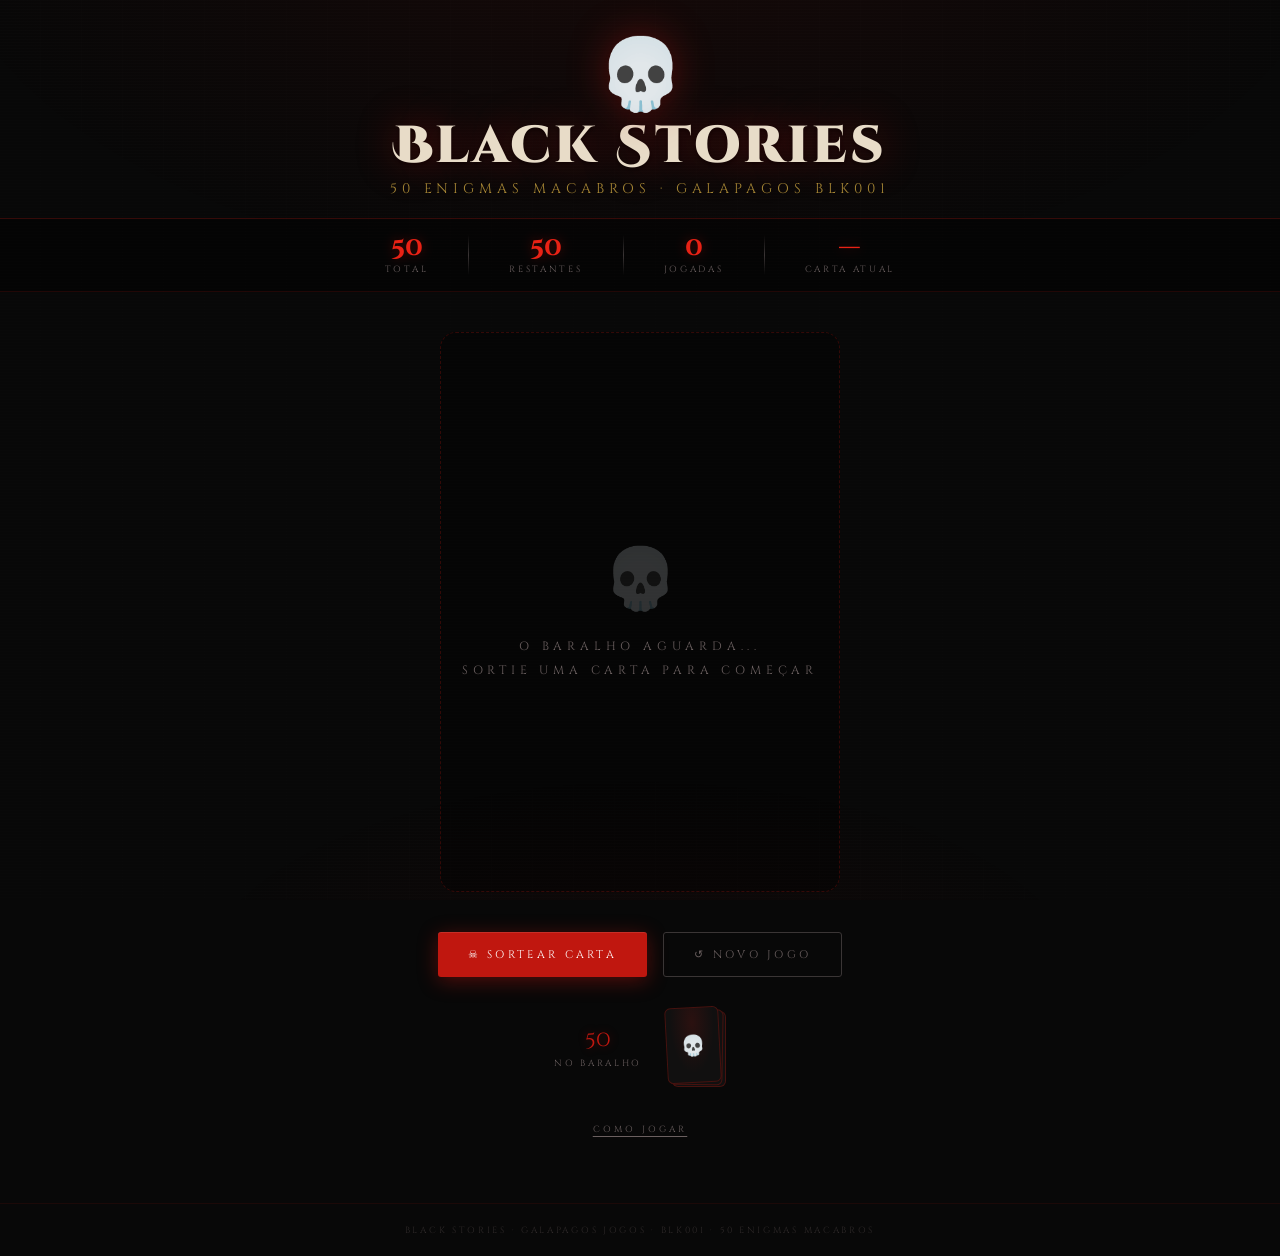
==== black-stories.html @ 47ba8d14 "commit" ====
<!DOCTYPE html>
<html lang="pt-BR">
<head>
<meta charset="UTF-8">
<meta name="viewport" content="width=device-width, initial-scale=1.0">
<title>Black Stories — 50 Enigmas Macabros</title>
<link href="https://fonts.googleapis.com/css2?family=Cinzel+Decorative:wght@400;700;900&family=Cinzel:wght@400;500;600&family=IM+Fell+English:ital@0;1&display=swap" rel="stylesheet">
<style>
  :root {
    --black: #080808;
    --deep: #0f0d0d;
    --card-bg: #111010;
    --red: #c0170f;
    --red-bright: #e82215;
    --red-glow: rgba(192,23,15,0.4);
    --gold: #b8953a;
    --gold-light: #d4af5a;
    --cream: #e8dcc8;
    --grey: #3a3535;
    --light-grey: #6b6060;
  }

  * { margin: 0; padding: 0; box-sizing: border-box; }

  body {
    background: var(--black);
    color: var(--cream);
    font-family: 'IM Fell English', Georgia, serif;
    min-height: 100vh;
    overflow-x: hidden;
    cursor: default;
    user-select: none;
  }

  /* ── BACKGROUND TEXTURE ── */
  body::before {
    content: '';
    position: fixed; inset: 0;
    background:
      radial-gradient(ellipse 80% 60% at 50% -10%, rgba(192,23,15,0.08) 0%, transparent 70%),
      radial-gradient(ellipse 60% 40% at 50% 110%, rgba(192,23,15,0.05) 0%, transparent 60%),
      repeating-linear-gradient(
        0deg,
        transparent,
        transparent 2px,
        rgba(255,255,255,0.008) 2px,
        rgba(255,255,255,0.008) 3px
      ),
      repeating-linear-gradient(
        90deg,
        transparent,
        transparent 40px,
        rgba(255,255,255,0.004) 40px,
        rgba(255,255,255,0.004) 41px
      );
    pointer-events: none; z-index: 0;
  }

  /* ── HEADER ── */
  header {
    position: relative; z-index: 10;
    text-align: center;
    padding: 40px 20px 20px;
    border-bottom: 1px solid rgba(192,23,15,0.25);
  }

  .logo-skull {
    font-size: clamp(40px, 8vw, 70px);
    line-height: 1;
    filter: drop-shadow(0 0 20px var(--red-glow));
    animation: pulseSkull 3s ease-in-out infinite;
  }

  @keyframes pulseSkull {
    0%, 100% { filter: drop-shadow(0 0 15px var(--red-glow)); transform: scale(1); }
    50% { filter: drop-shadow(0 0 35px rgba(192,23,15,0.7)); transform: scale(1.03); }
  }

  header h1 {
    font-family: 'Cinzel Decorative', serif;
    font-weight: 900;
    font-size: clamp(22px, 5vw, 52px);
    letter-spacing: 0.06em;
    color: var(--cream);
    text-shadow: 0 0 40px var(--red-glow), 0 2px 4px rgba(0,0,0,0.8);
    margin: 8px 0 4px;
    line-height: 1.1;
  }

  .subtitle {
    font-family: 'Cinzel', serif;
    font-size: clamp(10px, 2vw, 14px);
    letter-spacing: 0.35em;
    color: var(--gold);
    text-transform: uppercase;
    opacity: 0.9;
  }

  /* ── STATS BAR ── */
  .stats-bar {
    position: relative; z-index: 10;
    display: flex;
    justify-content: center;
    align-items: center;
    gap: 40px;
    padding: 16px 20px;
    background: rgba(0,0,0,0.4);
    border-bottom: 1px solid rgba(192,23,15,0.15);
    flex-wrap: wrap;
  }

  .stat {
    display: flex; flex-direction: column; align-items: center;
    gap: 2px;
  }

  .stat-value {
    font-family: 'Cinzel Decorative', serif;
    font-size: 26px;
    font-weight: 700;
    color: var(--red-bright);
    text-shadow: 0 0 12px var(--red-glow);
    line-height: 1;
  }

  .stat-label {
    font-family: 'Cinzel', serif;
    font-size: 9px;
    letter-spacing: 0.3em;
    color: var(--light-grey);
    text-transform: uppercase;
  }

  .stat-divider {
    width: 1px; height: 40px;
    background: linear-gradient(to bottom, transparent, var(--grey), transparent);
  }

  /* ── MAIN STAGE ── */
  main {
    position: relative; z-index: 10;
    display: flex;
    flex-direction: column;
    align-items: center;
    padding: 40px 20px 60px;
    min-height: calc(100vh - 200px);
  }

  /* ── CARD SCENE ── */
  .card-scene {
    perspective: 1200px;
    width: min(400px, 92vw);
    height: min(560px, 130vw);
    margin-bottom: 40px;
    position: relative;
  }

  .card {
    width: 100%; height: 100%;
    position: relative;
    transform-style: preserve-3d;
    transition: transform 0.8s cubic-bezier(0.645, 0.045, 0.355, 1.000);
    cursor: pointer;
    border-radius: 16px;
    filter: drop-shadow(0 20px 60px rgba(0,0,0,0.9)) drop-shadow(0 0 30px rgba(192,23,15,0.2));
  }

  .card.flipped { transform: rotateY(180deg); }

  .card.dealing {
    animation: dealCard 0.5s cubic-bezier(0.215, 0.610, 0.355, 1.000) both;
  }

  @keyframes dealCard {
    from { opacity: 0; transform: translateY(-60px) rotateX(20deg) scale(0.85); }
    to   { opacity: 1; transform: none; }
  }

  .card-face {
    position: absolute; inset: 0;
    border-radius: 16px;
    backface-visibility: hidden;
    -webkit-backface-visibility: hidden;
    overflow: hidden;
    border: 1px solid rgba(192,23,15,0.3);
  }

  /* FRONT FACE */
  .card-front {
    background: var(--card-bg);
    display: flex; flex-direction: column;
    align-items: center; justify-content: space-between;
    padding: 32px 28px;
  }

  .card-front::before {
    content: '';
    position: absolute; inset: 0;
    background:
      radial-gradient(ellipse 100% 50% at 50% 0%, rgba(192,23,15,0.12) 0%, transparent 60%),
      radial-gradient(ellipse 70% 40% at 50% 100%, rgba(0,0,0,0.5) 0%, transparent 60%);
    pointer-events: none;
  }

  .card-number-badge {
    position: absolute; top: 18px; right: 18px;
    font-family: 'Cinzel', serif;
    font-size: 11px;
    color: var(--red);
    letter-spacing: 0.15em;
    opacity: 0.7;
  }

  .card-ornament-top {
    display: flex; flex-direction: column; align-items: center; gap: 10px;
    position: relative; z-index: 1;
    width: 100%;
  }

  .ornament-line {
    display: flex; align-items: center; gap: 12px;
    width: 100%;
  }

  .ornament-line::before,
  .ornament-line::after {
    content: '';
    flex: 1;
    height: 1px;
    background: linear-gradient(to right, transparent, var(--gold), transparent);
    opacity: 0.5;
  }

  .ornament-diamond {
    width: 6px; height: 6px;
    background: var(--gold);
    transform: rotate(45deg);
    opacity: 0.7;
    box-shadow: 0 0 8px var(--gold);
  }

  .card-logo {
    font-family: 'Cinzel Decorative', serif;
    font-size: 11px;
    letter-spacing: 0.4em;
    color: var(--gold);
    text-align: center;
    opacity: 0.8;
    text-transform: uppercase;
  }

  .card-skull-center {
    font-size: 52px;
    filter: drop-shadow(0 0 20px var(--red-glow));
    position: relative; z-index: 1;
    animation: breathe 4s ease-in-out infinite;
  }

  @keyframes breathe {
    0%, 100% { transform: scale(1); filter: drop-shadow(0 0 15px var(--red-glow)); }
    50% { transform: scale(1.06); filter: drop-shadow(0 0 30px rgba(192,23,15,0.8)); }
  }

  .card-story-section {
    position: relative; z-index: 1; width: 100%;
    display: flex; flex-direction: column; align-items: center; gap: 16px;
  }

  .story-label {
    font-family: 'Cinzel', serif;
    font-size: 9px;
    letter-spacing: 0.5em;
    color: var(--red);
    text-transform: uppercase;
    opacity: 0.9;
  }

  .card-story-text {
    font-family: 'IM Fell English', serif;
    font-size: clamp(13px, 3.5vw, 15px);
    line-height: 1.75;
    color: var(--cream);
    text-align: center;
    font-style: italic;
  }

  .card-story-text strong {
    color: white;
    font-style: normal;
    font-weight: 700;
  }

  .flip-hint {
    display: flex; flex-direction: column; align-items: center; gap: 6px;
    opacity: 0.5;
    animation: floatHint 2s ease-in-out infinite;
  }

  @keyframes floatHint {
    0%, 100% { transform: translateY(0); opacity: 0.4; }
    50% { transform: translateY(-4px); opacity: 0.7; }
  }

  .flip-hint span {
    font-family: 'Cinzel', serif;
    font-size: 8px;
    letter-spacing: 0.35em;
    color: var(--gold);
    text-transform: uppercase;
  }

  .flip-arrow {
    width: 22px; height: 22px;
    border: 1px solid var(--gold);
    border-radius: 50%;
    display: flex; align-items: center; justify-content: center;
    font-size: 10px;
    color: var(--gold);
  }

  /* BACK FACE */
  .card-back {
    background: #0c0b0b;
    transform: rotateY(180deg);
    display: flex; flex-direction: column;
    align-items: center; justify-content: space-between;
    padding: 28px 24px;
    border-color: rgba(192,23,15,0.5);
  }

  .card-back::before {
    content: '';
    position: absolute; inset: 0;
    background:
      radial-gradient(ellipse 100% 50% at 50% 0%, rgba(192,23,15,0.18) 0%, transparent 60%),
      radial-gradient(ellipse 60% 30% at 50% 100%, rgba(140,10,5,0.15) 0%, transparent 60%);
    pointer-events: none;
  }

  .back-header {
    display: flex; flex-direction: column; align-items: center; gap: 10px;
    position: relative; z-index: 1; width: 100%;
  }

  .back-title {
    font-family: 'Cinzel Decorative', serif;
    font-size: clamp(10px, 2.5vw, 12px);
    letter-spacing: 0.35em;
    color: var(--red-bright);
    text-shadow: 0 0 15px var(--red-glow);
    text-align: center;
  }

  .back-divider {
    width: 80%;
    height: 1px;
    background: linear-gradient(to right, transparent, var(--red), transparent);
    opacity: 0.6;
  }

  .solution-scroll {
    flex: 1;
    position: relative; z-index: 1;
    width: 100%;
    display: flex; align-items: center;
    overflow-y: auto;
    padding: 0 4px;
    scrollbar-width: thin;
    scrollbar-color: var(--grey) transparent;
  }

  .solution-text {
    font-family: 'IM Fell English', serif;
    font-size: clamp(12px, 3.2vw, 14px);
    line-height: 1.85;
    color: #d4c5ad;
    text-align: center;
    width: 100%;
    padding: 8px 0;
  }

  .solution-text .highlight {
    color: #ff4444;
    font-weight: 700;
    font-style: normal;
  }

  .back-footer {
    display: flex; flex-direction: column; align-items: center; gap: 8px;
    position: relative; z-index: 1; width: 100%;
  }

  .back-ornament {
    display: flex; align-items: center; gap: 10px; width: 100%;
    opacity: 0.4;
  }

  .back-ornament::before, .back-ornament::after {
    content: ''; flex: 1; height: 1px;
    background: linear-gradient(to right, transparent, var(--gold), transparent);
  }

  .back-ornament span { font-size: 14px; color: var(--gold); }

  .back-tip {
    font-family: 'Cinzel', serif;
    font-size: 8px;
    letter-spacing: 0.3em;
    color: var(--light-grey);
    text-align: center;
    text-transform: uppercase;
  }

  /* ── EMPTY STATE ── */
  .empty-state {
    display: flex; flex-direction: column; align-items: center; justify-content: center;
    height: min(560px, 130vw);
    width: min(400px, 92vw);
    border: 1px dashed rgba(192,23,15,0.25);
    border-radius: 16px;
    gap: 20px;
    background: rgba(0,0,0,0.3);
    margin-bottom: 40px;
    animation: fadeIn 0.5s ease;
  }

  .empty-skull { font-size: 60px; opacity: 0.2; }

  .empty-text {
    font-family: 'Cinzel', serif;
    font-size: 12px;
    letter-spacing: 0.4em;
    color: var(--light-grey);
    text-align: center;
    text-transform: uppercase;
    line-height: 2;
  }

  /* ── CONTROLS ── */
  .controls {
    display: flex;
    gap: 16px;
    flex-wrap: wrap;
    justify-content: center;
    margin-bottom: 30px;
  }

  .btn {
    font-family: 'Cinzel', serif;
    font-size: 11px;
    letter-spacing: 0.3em;
    text-transform: uppercase;
    padding: 14px 30px;
    border-radius: 3px;
    border: none;
    cursor: pointer;
    transition: all 0.25s ease;
    position: relative;
    overflow: hidden;
  }

  .btn::before {
    content: '';
    position: absolute; inset: 0;
    background: rgba(255,255,255,0.05);
    transform: scaleX(0); transform-origin: left;
    transition: transform 0.3s ease;
  }

  .btn:hover::before { transform: scaleX(1); }

  .btn-primary {
    background: var(--red);
    color: white;
    box-shadow: 0 4px 20px rgba(192,23,15,0.4), inset 0 1px 0 rgba(255,255,255,0.1);
  }

  .btn-primary:hover {
    background: var(--red-bright);
    box-shadow: 0 6px 30px rgba(192,23,15,0.6), inset 0 1px 0 rgba(255,255,255,0.1);
    transform: translateY(-2px);
  }

  .btn-primary:active { transform: translateY(0); }

  .btn-secondary {
    background: transparent;
    color: var(--light-grey);
    border: 1px solid var(--grey);
  }

  .btn-secondary:hover {
    border-color: var(--gold);
    color: var(--gold);
    transform: translateY(-2px);
  }

  .btn:disabled {
    opacity: 0.35;
    cursor: not-allowed;
    transform: none !important;
    box-shadow: none !important;
  }

  /* ── DECK VISUAL ── */
  .deck-area {
    display: flex; align-items: center; justify-content: center;
    gap: 24px;
    margin-bottom: 24px;
    flex-wrap: wrap;
  }

  .mini-deck {
    position: relative;
    width: 60px; height: 84px;
    cursor: pointer;
    transition: transform 0.2s ease;
  }

  .mini-deck:hover { transform: scale(1.05); }

  .mini-card {
    position: absolute;
    width: 54px; height: 76px;
    border-radius: 6px;
    border: 1px solid rgba(192,23,15,0.3);
    background: #111010;
  }

  .mini-card:nth-child(3) { top: 0; left: 0; transform: rotate(-3deg); }
  .mini-card:nth-child(2) { top: 2px; left: 3px; transform: rotate(1deg); }
  .mini-card:nth-child(1) { top: 4px; left: 6px; }

  .mini-card-top {
    display: flex; align-items: center; justify-content: center;
    font-size: 20px; height: 100%;
    background: radial-gradient(ellipse at 50% 20%, rgba(192,23,15,0.15), transparent 60%);
  }

  .deck-label {
    font-family: 'Cinzel', serif;
    font-size: 9px;
    letter-spacing: 0.3em;
    color: var(--light-grey);
    text-transform: uppercase;
    text-align: center;
    margin-top: 6px;
  }

  .deck-count-text {
    font-family: 'Cinzel Decorative', serif;
    font-size: 22px;
    color: var(--red);
    text-shadow: 0 0 10px var(--red-glow);
    text-align: center;
    line-height: 1;
  }

  /* ── RULES SECTION ── */
  .rules-toggle {
    font-family: 'Cinzel', serif;
    font-size: 9px;
    letter-spacing: 0.35em;
    color: var(--light-grey);
    text-transform: uppercase;
    cursor: pointer;
    background: none;
    border: none;
    color: var(--light-grey);
    transition: color 0.2s;
    padding: 8px;
    text-decoration: underline;
    text-underline-offset: 4px;
  }

  .rules-toggle:hover { color: var(--gold); }

  .rules-panel {
    width: min(500px, 92vw);
    background: rgba(0,0,0,0.6);
    border: 1px solid rgba(192,23,15,0.2);
    border-radius: 8px;
    padding: 24px 28px;
    margin-top: 16px;
    display: none;
    animation: fadeIn 0.3s ease;
  }

  .rules-panel.open { display: block; }

  .rules-title {
    font-family: 'Cinzel Decorative', serif;
    font-size: 14px;
    color: var(--gold);
    margin-bottom: 16px;
    text-align: center;
    letter-spacing: 0.2em;
  }

  .rules-text {
    font-family: 'IM Fell English', serif;
    font-size: 13px;
    line-height: 1.9;
    color: #a09080;
    font-style: italic;
  }

  .rules-text li { margin-bottom: 8px; list-style: none; padding-left: 20px; position: relative; }
  .rules-text li::before { content: '†'; position: absolute; left: 0; color: var(--red); opacity: 0.7; }

  @keyframes fadeIn {
    from { opacity: 0; transform: translateY(10px); }
    to   { opacity: 1; transform: none; }
  }

  /* ── FOOTER ── */
  footer {
    position: relative; z-index: 10;
    text-align: center;
    padding: 20px;
    border-top: 1px solid rgba(192,23,15,0.1);
  }

  footer p {
    font-family: 'Cinzel', serif;
    font-size: 9px;
    letter-spacing: 0.3em;
    color: #2e2929;
    text-transform: uppercase;
  }

  /* ── TOAST ── */
  .toast {
    position: fixed; bottom: 30px; left: 50%; transform: translateX(-50%);
    background: rgba(192,23,15,0.9);
    color: white;
    font-family: 'Cinzel', serif;
    font-size: 11px;
    letter-spacing: 0.3em;
    padding: 12px 28px;
    border-radius: 3px;
    z-index: 1000;
    animation: toastIn 0.3s ease, toastOut 0.4s ease 1.6s forwards;
    pointer-events: none;
  }

  @keyframes toastIn { from { opacity: 0; bottom: 10px; } to { opacity: 1; bottom: 30px; } }
  @keyframes toastOut { to { opacity: 0; bottom: 10px; } }

  /* ── SCROLLBAR ── */
  ::-webkit-scrollbar { width: 4px; }
  ::-webkit-scrollbar-track { background: transparent; }
  ::-webkit-scrollbar-thumb { background: var(--grey); border-radius: 2px; }

  /* ── RESPONSIVE ── */
  @media (max-width: 480px) {
    .stats-bar { gap: 20px; }
    .controls { gap: 10px; }
    .btn { padding: 12px 22px; font-size: 10px; }
  }
</style>
</head>
<body>

<header>
  <div class="logo-skull">💀</div>
  <h1>Black Stories</h1>
  <p class="subtitle">50 Enigmas Macabros · Galapagos BLK001</p>
</header>

<div class="stats-bar">
  <div class="stat">
    <span class="stat-value" id="totalCartas">50</span>
    <span class="stat-label">Total</span>
  </div>
  <div class="stat-divider"></div>
  <div class="stat">
    <span class="stat-value" id="cartasRestantes">50</span>
    <span class="stat-label">Restantes</span>
  </div>
  <div class="stat-divider"></div>
  <div class="stat">
    <span class="stat-value" id="cartasJogadas">0</span>
    <span class="stat-label">Jogadas</span>
  </div>
  <div class="stat-divider"></div>
  <div class="stat">
    <span class="stat-value" id="cartaAtualNum">—</span>
    <span class="stat-label">Carta Atual</span>
  </div>
</div>

<main>
  <!-- CARD AREA -->
  <div id="cardContainer">
    <div class="empty-state" id="emptyState">
      <div class="empty-skull">💀</div>
      <div class="empty-text">
        O baralho aguarda...<br>
        Sortie uma carta para começar
      </div>
    </div>
  </div>

  <!-- CONTROLS -->
  <div class="controls">
    <button class="btn btn-primary" id="btnSortear">☠ Sortear Carta</button>
    <button class="btn btn-secondary" id="btnEmbaralhar">↺ Novo Jogo</button>
  </div>

  <!-- DECK MINI VISUAL -->
  <div class="deck-area">
    <div style="text-align:center">
      <div class="deck-count-text" id="miniCount">50</div>
      <div class="deck-label">no baralho</div>
    </div>
    <div class="mini-deck" id="miniDeck" onclick="sortearCarta()">
      <div class="mini-card"><div class="mini-card-top">💀</div></div>
      <div class="mini-card"><div class="mini-card-top">💀</div></div>
      <div class="mini-card"><div class="mini-card-top">💀</div></div>
    </div>
  </div>

  <!-- RULES -->
  <button class="rules-toggle" onclick="toggleRules()">Como Jogar</button>
  <div class="rules-panel" id="rulesPanel">
    <div class="rules-title">☠ Como Jogar</div>
    <ul class="rules-text">
      <li>Um jogador sorteia uma carta e lê em voz alta apenas a <strong>história do frente</strong> para os demais.</li>
      <li>Os outros jogadores fazem perguntas que só podem ser respondidas com <strong>SIM, NÃO ou IRRELEVANTE</strong>.</li>
      <li>O objetivo é descobrir o que realmente aconteceu na história macabra.</li>
      <li>Quando alguém achar que sabe a resposta, declara a solução. Se estiver certa, vence a rodada!</li>
      <li>Clique na carta para <strong>revelar a solução</strong> completa quando necessário.</li>
      <li>Sortie uma nova carta a cada rodada. Bom jogo... se conseguirem dormir depois.</li>
    </ul>
  </div>
</main>

<footer>
  <p>Black Stories · Galapagos Jogos · BLK001 · 50 Enigmas Macabros</p>
</footer>

<script>
// ══════════════════════════════════════════════════
// HISTÓRIAS — BLACK STORIES 50 ENIGMAS MACABROS
// ══════════════════════════════════════════════════
const historias = [
  {
    id: 1,
    titulo: "O Homem no Campo",
    frente: "Um homem está morto num campo aberto. Ao seu lado há uma mochila fechada. Como ele morreu?",
    verso: "O homem havia saltado de um avião com um <span class='highlight'>paraquedas que não abriu</span>. A mochila fechada ao seu lado era justamente o paraquedas que ele jamais conseguiu acionar a tempo."
  },
  {
    id: 2,
    titulo: "Tony",
    frente: "Tony está morto no chão. Ao redor dele há água e cacos de vidro. O que aconteceu com Tony?",
    verso: "Tony era um <span class='highlight'>peixe</span>. Alguém derrubou a sua aquário, que se quebrou. Tony morreu sem água, cercado pelos cacos do vidro estilhaçado."
  },
  {
    id: 3,
    titulo: "O Elevador",
    frente: "Um homem mora no 30º andar. Todo dia sobe de elevador até o 15º e depois vai a pé até o 30º. Por quê?",
    verso: "O homem é <span class='highlight'>anão</span> e não consegue alcançar o botão do 30º andar no painel do elevador. No 15º, ele consegue pressionar o botão. Nos dias de chuva, usa o guarda-chuva para alcançar o botão mais alto."
  },
  {
    id: 4,
    titulo: "A Música",
    frente: "Um homem ouve uma música no rádio e vai para casa correr e matar a sua esposa. Por quê?",
    verso: "O homem era <span class='highlight'>músico cego</span>. Naquele dia, o locutor disse o nome da música ao vivo. Era uma música que ele havia composto especialmente para sua esposa, que jurava nunca ter tocado para ninguém. Ele concluiu que ela estava tendo um caso com seu produtor."
  },
  {
    id: 5,
    titulo: "A Cabine Telefônica",
    frente: "Um homem entra numa cabine telefônica, faz uma ligação e sai morto. O que aconteceu?",
    verso: "O homem ligou para casa e sua esposa atendeu — mas ela havia morrido três dias antes. Ele havia pedido para ser avisado sobre sua morte por telefone. Com o choque, o homem sofreu um <span class='highlight'>infarto fulminante</span> ainda dentro da cabine."
  },
  {
    id: 6,
    titulo: "A Mulher no Hotel",
    frente: "Uma mulher chega a um hotel e sabe imediatamente que seu marido está morto. Como ela sabe?",
    verso: "Ela havia ligado para o hotel antes de chegar para dizer ao atendente que estava vindo, mas que o seu marido não sabia. O atendente disse: <span class='highlight'>&quot;Lamento, senhora, mas seu marido foi encontrado morto no quarto esta manhã.&quot;</span> A mensagem que ela deixou para seu marido nunca foi entregue."
  },
  {
    id: 7,
    titulo: "O Restaurante",
    frente: "Uma mulher come num restaurante, pede um molho especial, prova e chama a polícia. Por quê?",
    verso: "A mulher era esposa de um cozinheiro desaparecido. Ao provar o molho, reconheceu o <span class='highlight'>sabor exato</span> da receita secreta do marido — que ele só sabia fazer. A polícia encontrou os restos mortais do cozinheiro no porão do restaurante, junto à receita."
  },
  {
    id: 8,
    titulo: "O Pescador",
    frente: "Um pescador puxa um peixe e fica tão aterrorizado que liga imediatamente para a polícia. Por quê?",
    verso: "Dentro da boca do peixe havia um <span class='highlight'>dedo humano com uma aliança</span> que o pescador reconheceu — era a aliança de casamento de seu irmão desaparecido há meses, cujo barco havia naufragado naquela região."
  },
  {
    id: 9,
    titulo: "A Câmara Fechada",
    frente: "Um homem é encontrado morto numa câmara completamente fechada por dentro. Não há arma. Como morreu?",
    verso: "O assassino usou uma <span class='highlight'>arma feita de gelo</span>. O tiro foi disparado de fora por uma pequena abertura que depois foi tampada. O gelo derreteu completamente, e a água escorreu pelo ralo, eliminando toda evidência da arma."
  },
  {
    id: 10,
    titulo: "A Viagem de Carro",
    frente: "Uma mulher dirige por 5 horas com seu marido no banco do carona. Ao chegar, ele está morto. O que aconteceu?",
    verso: "O marido havia <span class='highlight'>morrido antes da viagem começar</span>, mas a mulher não percebeu — ela pensou que ele estava dormindo. Um aneurisma cerebral o matou logo ao entrar no carro. Ele não fez nenhum barulho ou movimento."
  },
  {
    id: 11,
    titulo: "O Homem Pendurado",
    frente: "Um homem é encontrado morto, pendurado no teto de uma sala vazia. O piso está 50 cm abaixo de seus pés. Não há móveis nem marcas no chão. Como chegou lá?",
    verso: "O homem se suicidou subindo num <span class='highlight'>grande bloco de gelo</span> e se enforcou. Com o tempo, o gelo derreteu completamente — a água evaporou pelo calor da sala — deixando o corpo suspenso e nenhuma evidência visível."
  },
  {
    id: 12,
    titulo: "A Última Refeição",
    frente: "Um condenado à morte pede seu último jantar: pão com manteiga. Ao terminar, ele é salvo da execução. Como isso é possível?",
    verso: "O condenado sabia que era <span class='highlight'>alérgico à manteiga</span>. Ele entrou em choque anafilático severo e foi levado às pressas ao hospital. Enquanto estava em tratamento, a corte superior revisou seu caso e ele foi inocentado — e sobreviveu à execução."
  },
  {
    id: 13,
    titulo: "O Farol",
    frente: "Um guarda de farol apaga a luz por apenas cinco minutos e três navios naufragam. Como é possível?",
    verso: "Os três navios estavam esperando o <span class='highlight'>sinal do farol para desviar</span> de rochas submersa. Quando a luz apagou, os capitães assumiram que o trecho era seguro e avançaram diretamente em direção às pedras. Os três naufragaram em sequência."
  },
  {
    id: 14,
    titulo: "O Homem na Sacada",
    frente: "Um homem num hotel olha pela janela, abre a varanda e pula. Ele sobrevive. Como?",
    verso: "Ele estava no <span class='highlight'>primeiro andar</span>. O homem havia se engalfinhado com um assaltante em seu quarto e, para escapar, pulou pela varanda — caindo apenas 1,5 metro abaixo, no jardim do hotel, sem nenhum ferimento grave."
  },
  {
    id: 15,
    titulo: "A Fotografia",
    frente: "Um detetive analisa uma foto de família de cinco pessoas e imediatamente prende uma delas por assassinato. Por quê?",
    verso: "Na foto, todos os cinco membros apareciam sorrindo e olhando para a câmera. Mas a <span class='highlight'>câmera estava no timer automático</span> — não havia ninguém para fotografá-los. O suspeito havia mentido dizendo que estava fora quando o crime ocorreu. A foto provou que ele estava lá."
  },
  {
    id: 16,
    titulo: "O Elevador Travado",
    frente: "Uma mulher entra num elevador no 40º andar, o elevador trava e ela morre de fome. Por quê não gritou por socorro?",
    verso: "A mulher era <span class='highlight'>surda-muda</span> e não sabia que o botão de alarme havia travado também. Ela tentou gritar mas não emitia sons. O edifício estava parcialmente desocupado por reforma, e ninguém passou pelo corredor por dias. Foi encontrada quatro dias depois."
  },
  {
    id: 17,
    titulo: "Os Dois Irmãos",
    frente: "Dois irmãos gêmeos nasceram no mesmo dia, no mesmo mês, no mesmo ano — mas não fazem aniversário juntos. Por quê?",
    verso: "Os gêmeos nasceram na <span class='highlight'>virada da meia-noite</span>. O primeiro nasceu às 23h58 e o segundo às 00h02 do dia seguinte. Portanto, nasceram em dias diferentes — um em 28 de fevereiro, outro em 1º de março."
  },
  {
    id: 18,
    titulo: "O Acidente de Carro",
    frente: "Um pai e um filho sofrem um grave acidente. O pai morre no local. O médico que atende o filho no hospital diz: 'Não posso operar, é meu filho!' Como é possível?",
    verso: "O médico é a <span class='highlight'>mãe</span> do menino. Não há nenhum mistério sobrenatural — apenas um preconceito de quem assume que médico é necessariamente um homem."
  },
  {
    id: 19,
    titulo: "A Janela Aberta",
    frente: "Uma mulher encontra seu marido morto no escritório. A janela está aberta, papéis espalhados no chão. A polícia diz que foi suicídio. Ela insiste que foi assassinato. Por quê?",
    verso: "Os papéis estavam espalhados no chão, mas a janela estava aberta. Se o marido havia se matado, teria <span class='highlight'>fechado a janela antes</span> — era inverno e ele era obcecado com organização. Os papéis estariam no lugar. Alguém entrou pela janela, matou-o e saiu — criando a cena para parecer suicídio."
  },
  {
    id: 20,
    titulo: "O Cirurgião",
    frente: "Um cirurgião opera um paciente por horas. Quando termina, mata o paciente. Por quê?",
    verso: "O cirurgião era um <span class='highlight'>veterinário</span> que operou o animal de estimação do paciente. Ao terminar a cirurgia bem-sucedida, percebeu que o animal já estava com câncer terminal e sofrendo — e o eutanasiou por compaixão, a pedido silencioso do dono."
  },
  {
    id: 21,
    titulo: "O Naufrágio",
    frente: "Há um naufrágio. Todos os casais sobrevivem. Todos os solteiros morrem. Por quê?",
    verso: "O navio afundou perto de uma ilha habitada por uma tribo hostil. Os <span class='highlight'>solteiros alcançaram a praia primeiro</span> e foram capturados e mortos pela tribo. Os casais chegaram depois em grupos, o que intimidou os nativos, que recuaram. Os casais foram resgatados dias depois."
  },
  {
    id: 22,
    titulo: "O Detetive e a Neve",
    frente: "Um detetive chega a uma cena de crime. Há pegadas na neve levando à janela, mas nenhuma saindo. O suspeito diz que não estava lá. O detetive sabe que está mentindo. Como?",
    verso: "As pegadas <span class='highlight'>iam em direção à janela</span>, mas eram fundas na ida e rasas na volta — o suspeito havia andado de costas para fingir que as pegadas iam apenas até a janela e não voltavam. O detetive percebeu que o padrão das pegadas era invertido."
  },
  {
    id: 23,
    titulo: "O Homem no Bar",
    frente: "Um homem entra num bar, pede um copo d'água, o barman aponta uma arma para ele. O homem agradece e vai embora feliz. O que aconteceu?",
    verso: "O homem tinha <span class='highlight'>soluço crônico</span> há dias e havia tentado de tudo para parar. O barman entendeu a situação — o susto do revólver curou instantaneamente o soluço. O homem foi embora aliviado e grato."
  },
  {
    id: 24,
    titulo: "A Médica",
    frente: "Uma médica declara um homem morto. Enquanto está sendo embalsamado, o embalsamador percebe que ele está vivo. Como a médica errou?",
    verso: "A médica não havia errado. O homem estava em um estado de <span class='highlight'>morte aparente cataléptica</span>, com sinais vitais tão fracos que qualquer exame básico os ignoraria. O embalsamador notou ao iniciar o procedimento que o corpo ainda exibia espasmos musculares mínimos — sinal de vida."
  },
  {
    id: 25,
    titulo: "O Homem nos Macacos",
    frente: "Um homem fantasiado de macaco é encontrado morto numa floresta. O que aconteceu?",
    verso: "O homem trabalhava num zoológico. Macacos fugiram e ele foi buscar as fantasias do almoxarifado para atraí-los. O <span class='highlight'>guarda-noturno</span>, ao vê-lo no escuro, confundiu com um macaco real e atirou, acertando-o fatalmente antes de perceber o erro."
  },
  {
    id: 26,
    titulo: "A Queda",
    frente: "Uma mulher pula de um prédio de 20 andares. Quando passa pela janela do 10º andar, ela vê algo que a faz mudar de ideia — mas já é tarde demais. O que ela viu?",
    verso: "Ela viu o seu <span class='highlight'>marido, com quem havia brigado mortalmente</span>, abraçando e beijando outra mulher através da janela do 10º andar. O apartamento pertencia ao próprio casal — e o marido estava tendo um caso. Ela se arrependeu da decisão tomada por raiva, mas já era tarde."
  },
  {
    id: 27,
    titulo: "O Trenó",
    frente: "Um homem é encontrado morto ao lado de um trenó numa estrada deserta no Ártico. Não há marcas de luta. O que aconteceu?",
    verso: "O homem havia amarrado o trenó a si mesmo e deixado os cachorros correrem — um método tradicional de viagem. Mas os animais <span class='highlight'>deram a volta em torno de uma árvore</span> presa no gelo. O homem ficou enrolado no laço e acabou estrangulado enquanto os cães continuavam a girar."
  },
  {
    id: 28,
    titulo: "A Testemunha Cega",
    frente: "Uma testemunha cega identifica com certeza o assassino. Como é possível?",
    verso: "A testemunha cega havia reconhecido o <span class='highlight'>cheiro de perfume exclusivo</span> do assassino — uma fragrância personalizada que a testemunha havia presenteado ao culpado anos antes, e que era literalmente única no mundo. O assassino usava o perfume no dia do crime."
  },
  {
    id: 29,
    titulo: "A Ligação",
    frente: "Um homem recebe uma ligação às 3h da manhã de um número desconhecido. Apenas respira. No dia seguinte, vai à polícia. Por quê?",
    verso: "O homem era <span class='highlight'>detetive especializado em casos de desaparecimentos</span>. Ao ouvir apenas a respiração, reconheceu o padrão — respiração entrecortada de alguém com a boca parcialmente tapada. Rastreou o número e encontrou uma mulher sequestrada que havia discado às cegas no escuro. Ele a salvou."
  },
  {
    id: 30,
    titulo: "O Suicida Feliz",
    frente: "Um homem se joga de uma ponte e morre. Suas últimas anotações revelam que ele era a pessoa mais feliz do mundo. O que aconteceu?",
    verso: "O homem havia descoberto na véspera que havia <span class='highlight'>ganhado na loteria</span>. Mas a euforia extrema desencadeou um episódio maníaco severo — ele tinha transtorno bipolar não diagnosticado. Em estado de mania aguda, com pensamentos acelerados e impulsividade extrema, pulou da ponte sem perceber a gravidade do ato."
  },
  {
    id: 31,
    titulo: "O Gêmeo",
    frente: "Um homem visita seu gêmeo idêntico na prisão e sai no lugar dele. A guarda percebe imediatamente. Como?",
    verso: "Os gêmeos eram fisicamente idênticos, mas o preso tinha uma <span class='highlight'>tatuagem no pulso</span> com a data de sua condenação. O homem livre não tinha. A guarda notou ao solicitar a identificação padrão de saída — os pulsos revelaram tudo."
  },
  {
    id: 32,
    titulo: "O Barulho",
    frente: "Uma mulher ouve um barulho à noite, vai investigar e depois de 10 minutos está morta. Não há sinais de invasão. O que aconteceu?",
    verso: "A mulher era <span class='highlight'>sonâmbula</span>. O barulho a despertou durante o sonambulismo — ela foi investigar ainda dormindo, subiu na janela do sótão e caiu. Não havia intruso algum. A causa da morte foi trauma craniano por queda, sem nenhuma intervenção externa."
  },
  {
    id: 33,
    titulo: "O Policial e o Ladrão",
    frente: "Um policial vê um ladrão à distância, sabe que é culpado, mas não pode prendê-lo. Por quê?",
    verso: "O homem que o policial reconhecia como ladrão havia sido <span class='highlight'>absolvido por dupla incriminação</span>. Pela lei, não pode ser julgado duas vezes pelo mesmo crime — mesmo que novo seja encontrado posteriormente. O policial conhecia a culpa mas estava completamente de mãos atadas pela lei."
  },
  {
    id: 34,
    titulo: "A Fotógrafa",
    frente: "Uma fotógrafa tira uma foto numa floresta e, ao revelar, vê que havia capturado um assassinato. Ela não estava lá quando o crime ocorreu. Como?",
    verso: "A fotógrafa usou câmera com <span class='highlight'>longa exposição temporizada</span> — armou o equipamento apontado para uma clareira, ajustou para disparar sozinha 30 minutos depois e foi embora. O assassinato ocorreu exatamente na clareira durante aquele intervalo, sendo registrado pela câmera sem ninguém ao redor."
  },
  {
    id: 35,
    titulo: "O Velório",
    frente: "Durante um velório, uma mulher vê um desconhecido e se apaixona. Na semana seguinte, mata a própria irmã. Por quê?",
    verso: "A mulher matou a irmã esperando que o <span class='highlight'>desconhecido voltasse ao velório</span>. Ela havia concluído, de forma perturbada, que ele devia ser amigo ou familiar da irmã, e que um novo velório seria a única maneira de encontrá-lo novamente. O desconhecido nunca apareceu."
  },
  {
    id: 36,
    titulo: "A Corrida",
    frente: "Dois homens correm uma maratona. O mais lento vence. Como isso é possível?",
    verso: "A aposta entre os dois era sobre quem chegasse <span class='highlight'>em último lugar</span>. Portanto, cada um tentava correr mais devagar que o outro. Para forçar o adversário a chegar primeiro, o mais inteligente dos dois correu em velocidade máxima — chegando na frente, mas perdendo a aposta por chegar em último."
  },
  {
    id: 37,
    titulo: "A Faca",
    frente: "Um homem é encontrado morto com uma faca no peito. A faca não tem impressões digitais, mas o assassino estava lá. Como?",
    verso: "O assassino usava <span class='highlight'>luvas de pele humana</span> — feitas da pele das palmas das mãos de uma vítima anterior — para criar falsas digitais ou simplesmente não deixar as suas. As autoridades encontraram as luvas escondidas com restos de DNA de outra vítima não identificada."
  },
  {
    id: 38,
    titulo: "O Farol na Ilha",
    frente: "O guarda de um farol numa ilha isolada morre de fome. Por quê não foi buscar comida?",
    verso: "O guarda havia perdido o <span class='highlight'>barco num temporal</span>, o rádio havia queimado no mesmo temporal, e a ilha era desabitada. Ele manteve o farol aceso até o fim esperando ser resgatado. Nenhum navio percebeu os sinais desesperados que ele fazia durante o dia — só viam a luz automatizada."
  },
  {
    id: 39,
    titulo: "O Alpinista",
    frente: "Dois alpinistas estão numa montanha. Um cai e sobrevive. O outro não cai e morre. O que aconteceu?",
    verso: "Estavam amarrados um ao outro. O primeiro caiu no vazio, mas a corda os mantinha ligados. O peso do primeiro <span class='highlight'>puxou o segundo pela borda</span> — mas o segundo ficou preso numa fissura da rocha. O primeiro sobreviveu suspenso pela corda. O segundo ficou preso e morreu de hipotermia antes do resgate chegar."
  },
  {
    id: 40,
    titulo: "O Último Bilhete",
    frente: "Uma mulher escreve um bilhete: 'Se eu não voltar em 24h, leia isto.' Ela nunca voltou. O bilhete foi aberto, mas não havia nada escrito. Por quê?",
    verso: "A mulher havia escrito com <span class='highlight'>tinta invisível sensível ao calor</span>. As instruções para revelação estavam no bilhete — mas só apareciam ao aquecer o papel. Os familiares, sem saber, leram antes de aquecer. Ao jogar o papel no lixo, o calor da lareira próxima revelou as coordenadas de onde ela estava presa."
  },
  {
    id: 41,
    titulo: "O Sonho",
    frente: "Um homem acorda de um pesadelo, olha em volta e chora de alívio. Minutos depois, descobre que está realmente em perigo. O que aconteceu?",
    verso: "O homem havia sonhado que sua casa pegava fogo. Acordou aliviado — mas o <span class='highlight'>cheiro de fumaça ainda permanecia</span>. Levou minutos para perceber que o sonho havia sido ativado pelo fogo real que estava se iniciando no andar de baixo. Ele conseguiu sair, mas perdeu tudo."
  },
  {
    id: 42,
    titulo: "A Herança",
    frente: "Um homem morre e deixa toda a herança para o filho que ele nunca amou. Por quê?",
    verso: "O homem tinha dois filhos: um adorado e um desprezado. Deixou tudo para o filho desprezado porque sabia que o filho querido <span class='highlight'>já havia morrido</span> — mas o testamento havia sido escrito antes da morte do favorito, e ele nunca o atualizou. O advogado executou o documento original."
  },
  {
    id: 43,
    titulo: "O Trem",
    frente: "Dois trens partem de cidades opostas e colidem. O maquinista de um trem morre; o do outro sobrevive sem um arranhão. Por quê?",
    verso: "O segundo maquinista havia <span class='highlight'>saltado do trem momentos antes do impacto</span> — ele havia percebido a falha dos freios e, ao ver que a colisão era inevitável, abandonou a locomotiva. Foi condenado por negligência, mas sobreviveu. O primeiro maquinista tentou frear até o último segundo."
  },
  {
    id: 44,
    titulo: "O Quarto Escuro",
    frente: "Uma mulher entra num quarto completamente escuro sem lanternas nem fósforos e imediatamente sabe que há um cadáver lá dentro. Como?",
    verso: "A mulher era <span class='highlight'>deficiente visual</span> e havia desenvolvido um olfato extraordinariamente aguçado. O odor característico de decomposição que percebeu ao entrar no quarto era inconfundível para ela, que havia trabalhado anos como auxiliar de medicina legal antes de perder a visão."
  },
  {
    id: 45,
    titulo: "O Martelo",
    frente: "Um homem usa um martelo para salvar a própria vida. Como?",
    verso: "O homem estava enterrado vivo num caixão. Antes de perder os sentidos, bateu freneticamente no madeiro com o martelo que havia guardado no bolso por engano. O barulho do martelo ecoou pela terra <span class='highlight'>e foi ouvido pelos coveiros</span> que ainda estavam no cemitério. Eles o desenterraram a tempo."
  },
  {
    id: 46,
    titulo: "A Aposta",
    frente: "Um homem aposta que irá se matar na próxima semana. Ganha a aposta mas não morre. Como?",
    verso: "Ele apostou com um sádico que lhe disse que se não cumprisse a aposta, o mataria. O homem fingiu a própria morte de forma convincente — <span class='highlight'>orquestrou um falso suicídio</span> com ajuda de um médico cúmplice que assinou o atestado. Ganhou a aposta, escapou do sádico e desapareceu com uma nova identidade."
  },
  {
    id: 47,
    titulo: "O Espelho",
    frente: "Um homem olha num espelho e não vê seu próprio reflexo. Enlouquece e morre. O que aconteceu?",
    verso: "O homem não era vampiro — havia recentemente passado por uma <span class='highlight'>cirurgia de transplante facial</span>. Ao olhar no espelho pela primeira vez após a cirurgia, o rosto que viu era completamente desconhecido. O choque psicológico severo e o surto dissociativo que se seguiu o levaram a uma crise que resultou em parada cardíaca."
  },
  {
    id: 48,
    titulo: "O Caçador",
    frente: "Um caçador vê um cervo, aponta a arma mas não atira. Depois de 10 minutos, o cervo cai morto. O que aconteceu?",
    verso: "O caçador percebeu que o cervo já estava sendo <span class='highlight'>envenenado por outra pessoa</span> — havia um rival que havia preparado iscas envenenadas na área e revendicava o animal. O caçador esperou para provar que não havia atirado. O cervo morreu pelo veneno e o rival acabou preso por caça ilegal com método proibido."
  },
  {
    id: 49,
    titulo: "O Nado",
    frente: "Um nadador profissional morre num lago raso com apenas 60 cm de profundidade. Como?",
    verso: "O nadador havia mergulhado de cabeça em alta velocidade acreditando que o lago era mais fundo. Ao bater a cabeça no fundo, sofreu uma <span class='highlight'>lesão cervical grave</span> que o paralisou instantaneamente. Com os músculos paralisados, virou de barriga para baixo na água rasa e afogou — apesar de ter apenas 60 cm até a superfície."
  },
  {
    id: 50,
    titulo: "O Mapa",
    frente: "Um explorador encontra um mapa que o leva à morte, mesmo seguindo-o perfeitamente. O que aconteceu?",
    verso: "O mapa estava <span class='highlight'>deliberadamente incorreto</span> — havia sido criado por um rival para levá-lo a uma região pantanosa mortal, desenhado com perfeição técnica mas guiando propositalmente para o perigo. O explorador seguiu cada detalhe com precisão absoluta, chegando exatamente onde o mapa queria: ao seu fim."
  }
];

// ══════════════════════════════════════════════════
// ESTADO DO JOGO
// ══════════════════════════════════════════════════
let baralho = [];
let cartaAtual = null;
let cartasJogadas = 0;
let virada = false;

function inicializar() {
  baralho = [...historias].sort(() => Math.random() - 0.5);
  cartaAtual = null;
  cartasJogadas = 0;
  virada = false;
  atualizarStats();
  mostrarEstadoVazio();
  document.getElementById('btnSortear').disabled = false;
}

function atualizarStats() {
  document.getElementById('cartasRestantes').textContent = baralho.length;
  document.getElementById('cartasJogadas').textContent = cartasJogadas;
  document.getElementById('cartaAtualNum').textContent = cartaAtual ? `#${cartaAtual.id}` : '—';
  document.getElementById('miniCount').textContent = baralho.length;
  
  // mini deck visibility
  const miniDeck = document.getElementById('miniDeck');
  miniDeck.style.opacity = baralho.length === 0 ? '0.15' : '1';
  miniDeck.style.pointerEvents = baralho.length === 0 ? 'none' : 'auto';
}

function mostrarEstadoVazio() {
  const container = document.getElementById('cardContainer');
  container.innerHTML = `
    <div class="empty-state" id="emptyState">
      <div class="empty-skull">💀</div>
      <div class="empty-text">
        O baralho aguarda...<br>
        Sortie uma carta para começar
      </div>
    </div>`;
}

function sortearCarta() {
  if (baralho.length === 0) {
    mostrarToast('O baralho acabou! Inicie um novo jogo.');
    return;
  }
  
  cartaAtual = baralho.pop();
  cartasJogadas++;
  virada = false;
  atualizarStats();
  renderizarCarta();
  
  if (baralho.length === 0) {
    document.getElementById('btnSortear').disabled = true;
  }
}

function renderizarCarta() {
  const container = document.getElementById('cardContainer');
  container.innerHTML = `
    <div class="card-scene">
      <div class="card dealing" id="cartaEl" onclick="virarCarta()">
        
        <!-- FRENTE -->
        <div class="card-face card-front">
          <span class="card-number-badge">Nº ${String(cartaAtual.id).padStart(2,'0')}</span>
          
          <div class="card-ornament-top">
            <div class="card-logo">Black Stories</div>
            <div class="ornament-line">
              <div class="ornament-diamond"></div>
            </div>
          </div>
          
          <div class="card-skull-center">💀</div>
          
          <div class="card-story-section">
            <div class="story-label">O Enigma</div>
            <p class="card-story-text">${cartaAtual.frente}</p>
          </div>
          
          <div class="flip-hint">
            <div class="flip-arrow">↻</div>
            <span>Revelar Solução</span>
          </div>
        </div>
        
        <!-- VERSO -->
        <div class="card-face card-back">
          <div class="back-header">
            <div class="back-title">☠ A Solução ☠</div>
            <div class="back-divider"></div>
          </div>
          
          <div class="solution-scroll">
            <p class="solution-text">${cartaAtual.verso}</p>
          </div>
          
          <div class="back-footer">
            <div class="back-ornament"><span>✦</span></div>
            <div class="back-tip">Clique para voltar ao enigma</div>
          </div>
        </div>
        
      </div>
    </div>`;
}

function virarCarta() {
  const carta = document.getElementById('cartaEl');
  if (!carta) return;
  virada = !virada;
  carta.classList.toggle('flipped', virada);
}

function toggleRules() {
  const panel = document.getElementById('rulesPanel');
  panel.classList.toggle('open');
}

function mostrarToast(msg) {
  const existing = document.querySelector('.toast');
  if (existing) existing.remove();
  const t = document.createElement('div');
  t.className = 'toast';
  t.textContent = msg;
  document.body.appendChild(t);
  setTimeout(() => t.remove(), 2100);
}

// EVENTOS
document.getElementById('btnSortear').addEventListener('click', sortearCarta);
document.getElementById('btnEmbaralhar').addEventListener('click', () => {
  if (confirm('Iniciar um novo jogo com o baralho completo embaralhado?')) {
    inicializar();
    mostrarToast('Novo jogo iniciado!');
  }
});

// INIT
inicializar();
</script>
</body>
</html>
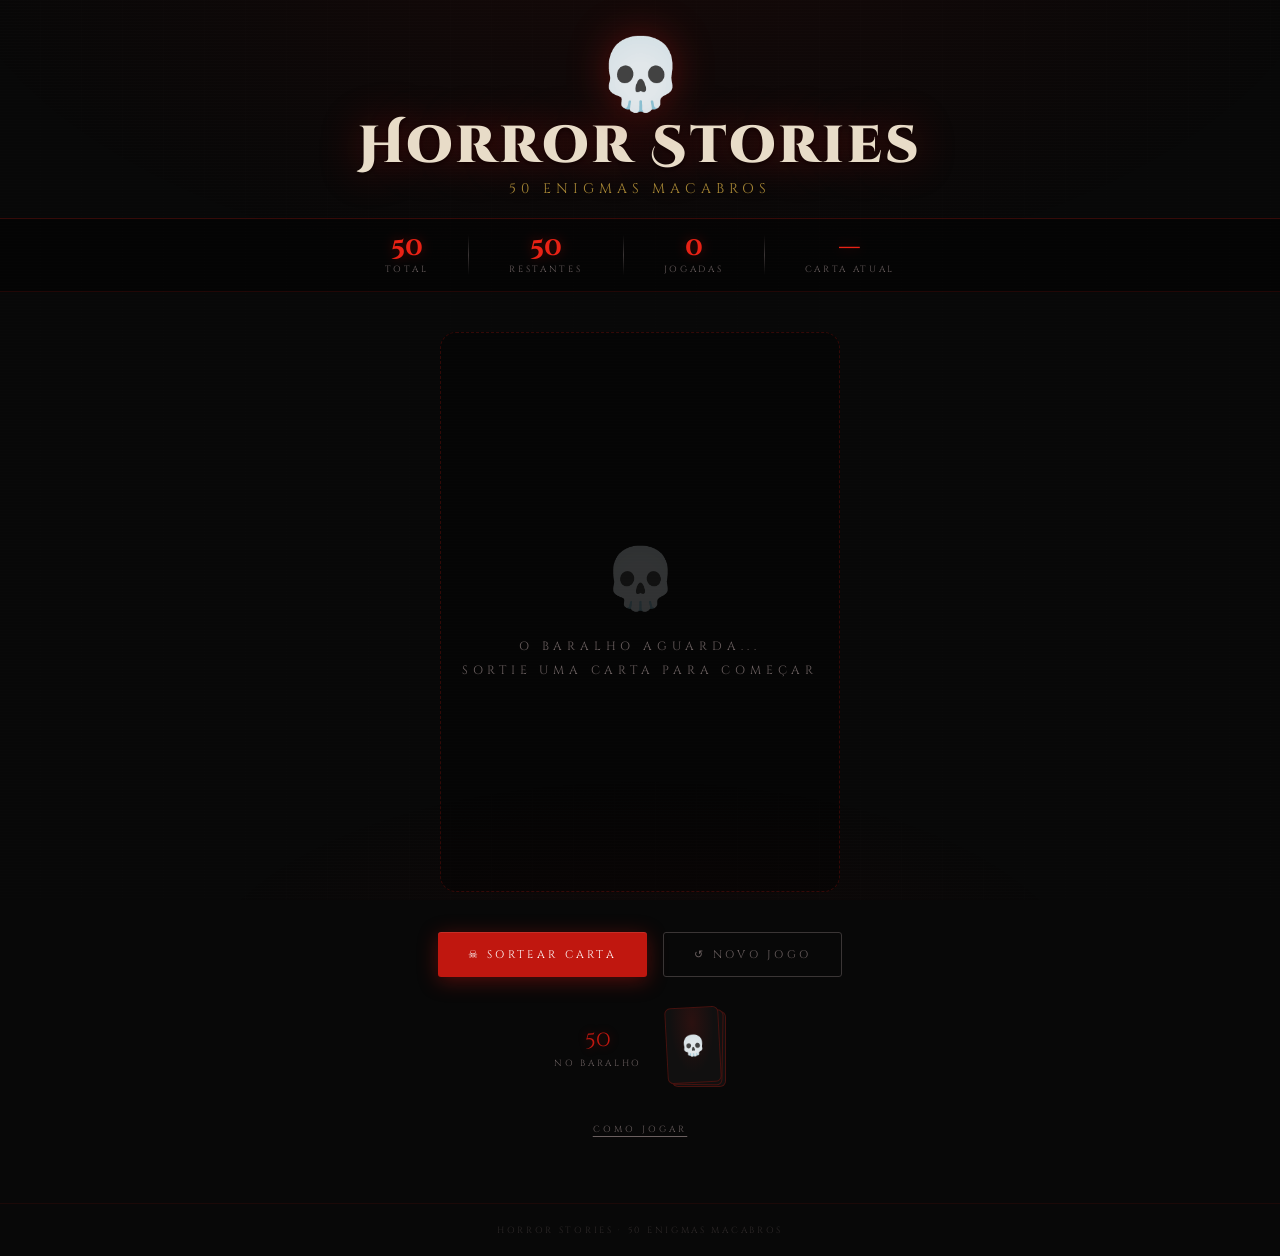
==== commit c601d298: "commit black-stories.html" ====
--- a/black-stories.html
+++ b/black-stories.html
@@ -3,7 +3,7 @@
 <head>
 <meta charset="UTF-8">
 <meta name="viewport" content="width=device-width, initial-scale=1.0">
-<title>Black Stories — 50 Enigmas Macabros</title>
+<title>Horror Stories</title>
 <link href="https://fonts.googleapis.com/css2?family=Cinzel+Decorative:wght@400;700;900&family=Cinzel:wght@400;500;600&family=IM+Fell+English:ital@0;1&display=swap" rel="stylesheet">
 <style>
   :root {
@@ -664,8 +664,8 @@
 
 <header>
   <div class="logo-skull">💀</div>
-  <h1>Black Stories</h1>
-  <p class="subtitle">50 Enigmas Macabros · Galapagos BLK001</p>
+  <h1>Horror Stories</h1>
+  <p class="subtitle">50 Enigmas Macabros</p>
 </header>
 
 <div class="stats-bar">
@@ -737,12 +737,12 @@
 </main>
 
 <footer>
-  <p>Black Stories · Galapagos Jogos · BLK001 · 50 Enigmas Macabros</p>
+  <p>Horror Stories · 50 Enigmas Macabros</p>
 </footer>
 
 <script>
 // ══════════════════════════════════════════════════
-// HISTÓRIAS — BLACK STORIES 50 ENIGMAS MACABROS
+// HISTÓRIAS — HORROR STORIES 50 ENIGMAS MACABROS
 // ══════════════════════════════════════════════════
 const historias = [
   {
@@ -1117,7 +1117,7 @@
           <span class="card-number-badge">Nº ${String(cartaAtual.id).padStart(2,'0')}</span>
           
           <div class="card-ornament-top">
-            <div class="card-logo">Black Stories</div>
+            <div class="card-logo">Horror Stories</div>
             <div class="ornament-line">
               <div class="ornament-diamond"></div>
             </div>
